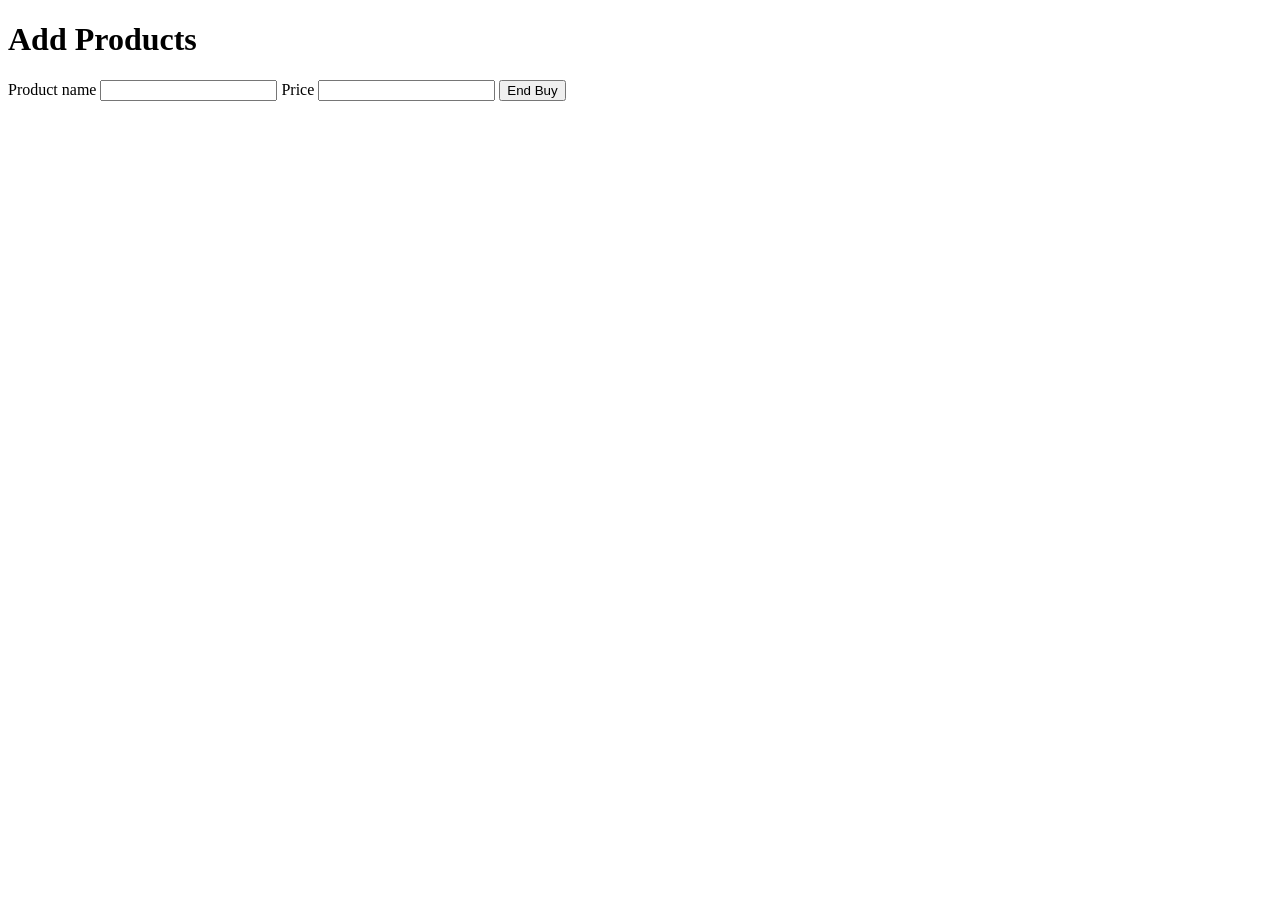
==== index.html @ e39e9015 ":heavy_plus_sign: add initial make-orders schema" ====
<!DOCTYPE html>
<html lang="en">

<head>
    <meta charset="UTF-8">
    <meta name="viewport" content="width=device-width, initial-scale=1.0">
    <script defer src="scripts/script.js"></script>
    <link rel="stylesheet" href="styles/styles.css">
    <title>HuBurguer Home</title>
</head>

<body>
    <ul id="prod-list">
        <!-- LISTA DE PRODUTOS COM NOME, DESCRICAO, VALOR, QUANTIDADE, BOTAO PARA ADICIONAR AO PEDIDO -->
    </ul>
    <form>
        <h1>Add Products</h1>
        <span>Product name</span>
        <input type="text" id="name">

        <span>Price</span>
        <input type="number" id="price">

        <button type="submit" id="btn">End Buy</button>
    </form>
    <ul id="order-list">
        <!-- LISTA DE PRODUTOS PEDIDOS COM NOME, VALOR, QUANTIDADE, BOTAO PARA FINALIZAR PEDIDO -->

    </ul>
</body>

</html>
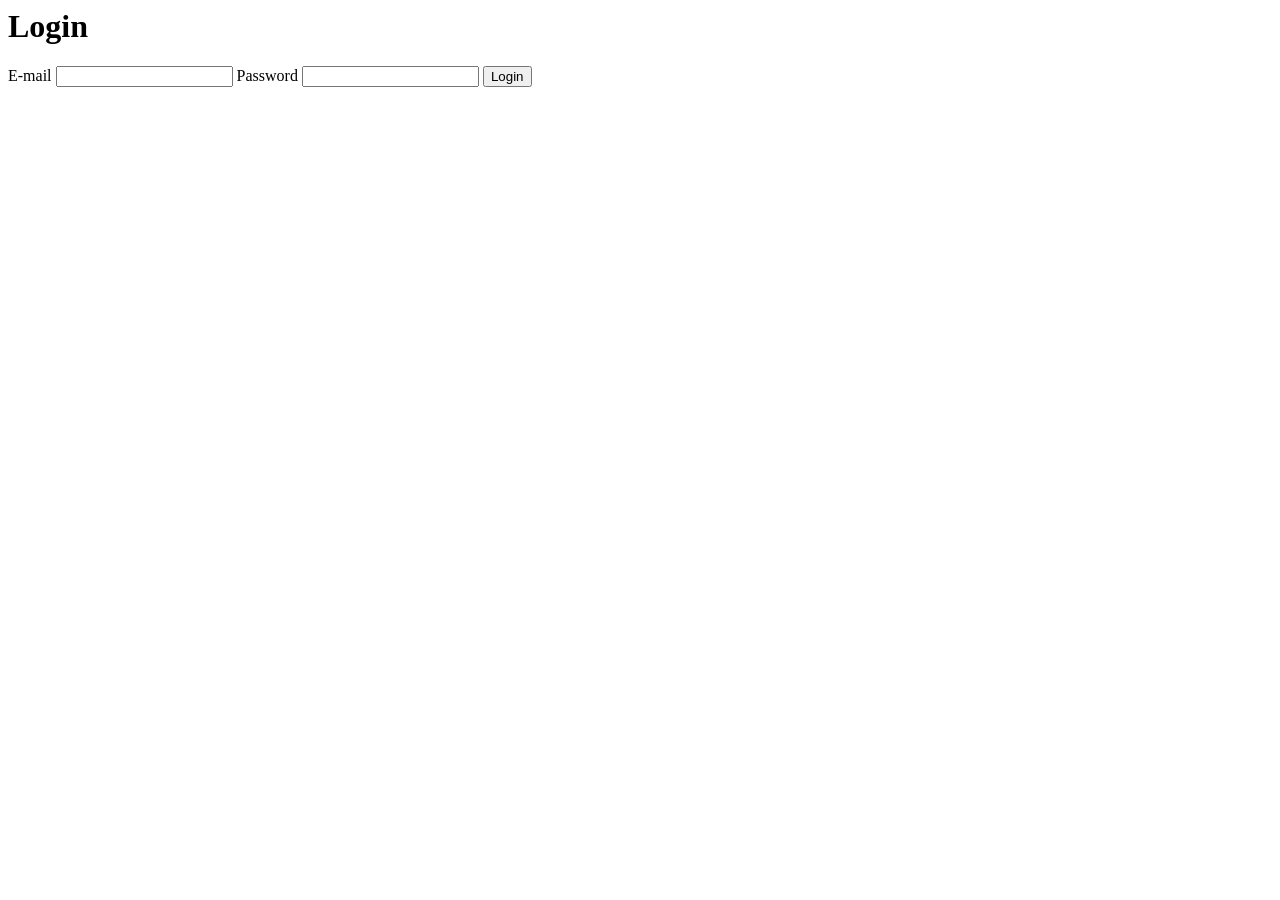
==== commit 2f7d1995: ":sparkles: feat: add feature login" ====
--- a/index.html
+++ b/index.html
@@ -1,32 +1,23 @@
-<!DOCTYPE html>
+<DOCTYPE html>
 <html lang="en">
 
 <head>
     <meta charset="UTF-8">
     <meta name="viewport" content="width=device-width, initial-scale=1.0">
     <script defer src="scripts/script.js"></script>
-    <link rel="stylesheet" href="styles/styles.css">
     <title>HuBurguer Home</title>
 </head>
 
 <body>
-    <ul id="prod-list">
-        <!-- LISTA DE PRODUTOS COM NOME, DESCRICAO, VALOR, QUANTIDADE, BOTAO PARA ADICIONAR AO PEDIDO -->
-    </ul>
     <form>
-        <h1>Add Products</h1>
-        <span>Product name</span>
-        <input type="text" id="name">
+        <h1>Login</h1>
+        <span>E-mail</span>
+        <input type="text" id="mail">
 
-        <span>Price</span>
-        <input type="number" id="price">
-
-        <button type="submit" id="btn">End Buy</button>
+        <span>Password</span>
+        <input type="password" id="pass">
+        <button type="submit" id="btn">Login</button>
     </form>
-    <ul id="order-list">
-        <!-- LISTA DE PRODUTOS PEDIDOS COM NOME, VALOR, QUANTIDADE, BOTAO PARA FINALIZAR PEDIDO -->
-
-    </ul>
 </body>
 
 </html>
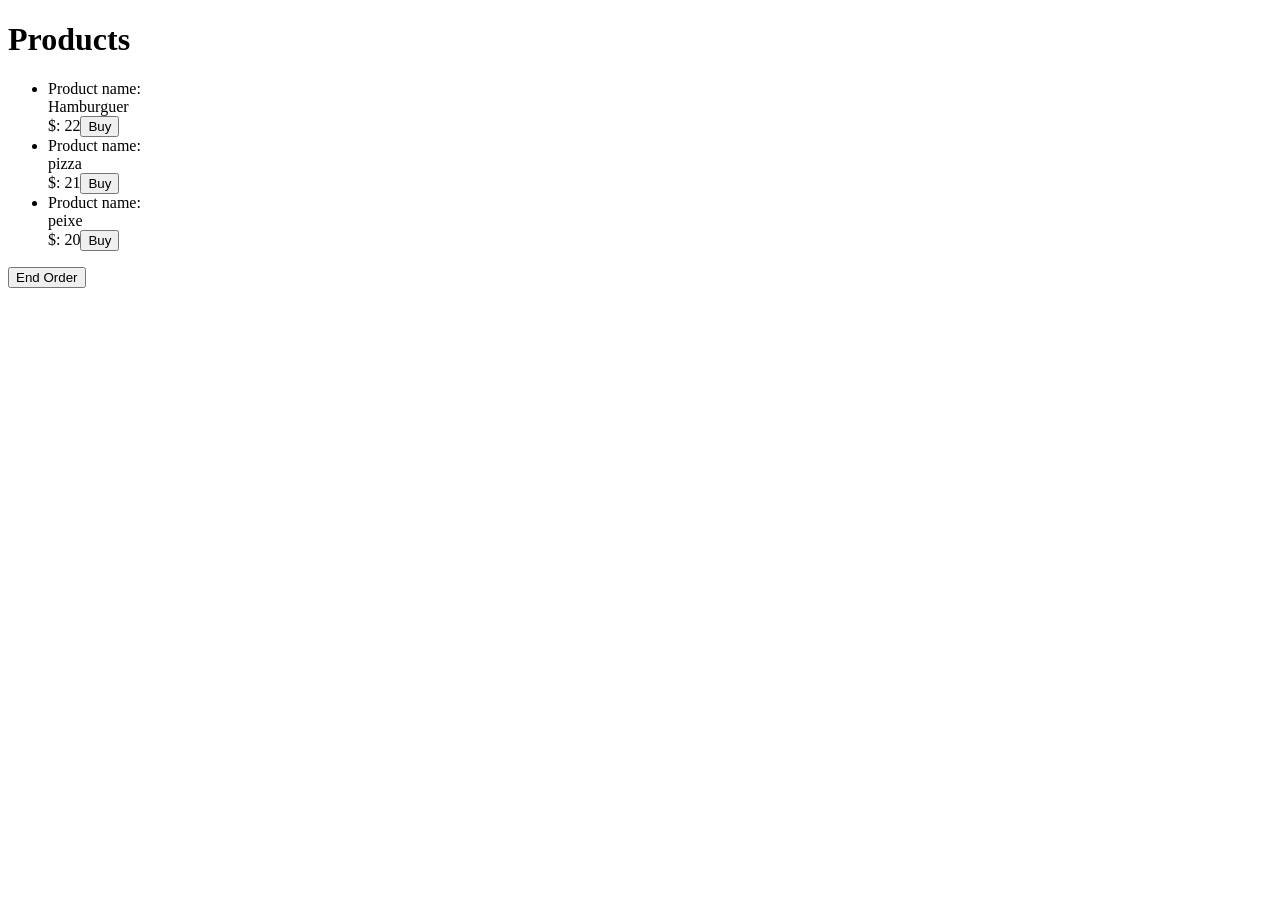
==== commit 9267ba38: ":sparkles: feat: add feature make order 50%" ====
--- a/index.html
+++ b/index.html
@@ -1,23 +1,31 @@
-<DOCTYPE html>
+<!DOCTYPE html>
 <html lang="en">
 
 <head>
     <meta charset="UTF-8">
     <meta name="viewport" content="width=device-width, initial-scale=1.0">
+    <link rel="stylesheet" href="styles/style.css">
     <script defer src="scripts/script.js"></script>
     <title>HuBurguer Home</title>
 </head>
 
 <body>
-    <form>
-        <h1>Login</h1>
-        <span>E-mail</span>
-        <input type="text" id="mail">
+    <h1>Products</h1>
+    <ul id="prod-list">
+        <!-- LISTA DE PRODUTOS COM NOME, DESCRICAO, VALOR, QUANTIDADE, BOTAO PARA ADICIONAR AO PEDIDO -->
+    </ul>
+    <!-- <form>
+        <span>Product name</span>
+        <input type="text" id="name">
 
-        <span>Password</span>
-        <input type="password" id="pass">
-        <button type="submit" id="btn">Login</button>
-    </form>
+        <span>Price</span>
+        <input type="number" id="price">
+    </form> -->
+    <button type="submit" id="btn">End Order</button>
+    <ul id="order-list">
+        <!-- LISTA DE PRODUTOS PEDIDOS COM NOME, VALOR, QUANTIDADE, BOTAO PARA FINALIZAR PEDIDO -->
+
+    </ul>
 </body>
 
 </html>
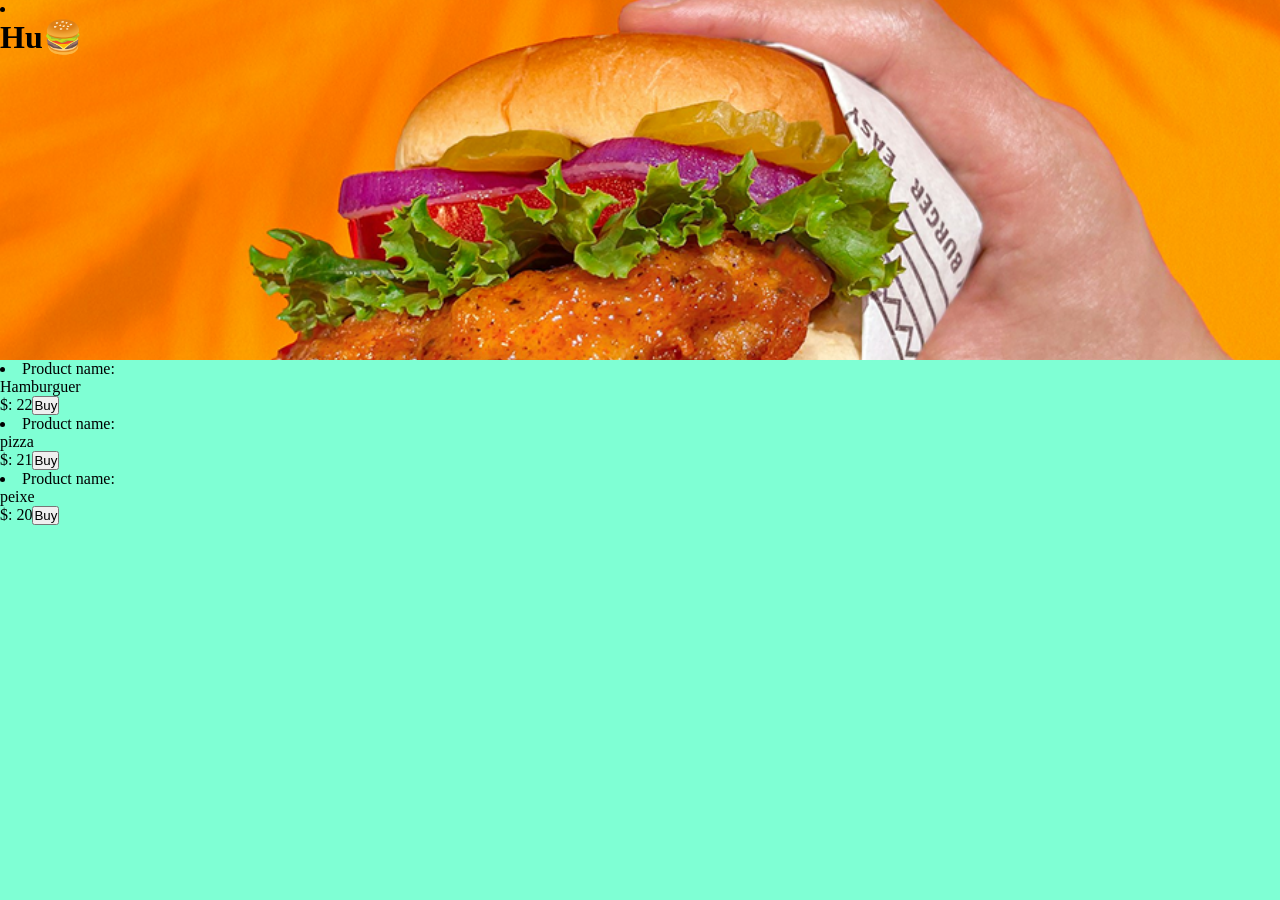
==== commit a7063c0e: ":sparkles: feat: add branch feature/home & schema html" ====
--- a/index.html
+++ b/index.html
@@ -10,22 +10,27 @@
 </head>
 
 <body>
-    <h1>Products</h1>
-    <ul id="prod-list">
-        <!-- LISTA DE PRODUTOS COM NOME, DESCRICAO, VALOR, QUANTIDADE, BOTAO PARA ADICIONAR AO PEDIDO -->
-    </ul>
-    <!-- <form>
-        <span>Product name</span>
-        <input type="text" id="name">
+    <header id="header">
+        <div class="burguer-menu">
+            <nav id="burguer-list">
+                <li id="list-catalog-menu">
 
-        <span>Price</span>
-        <input type="number" id="price">
-    </form> -->
-    <button type="submit" id="btn">End Order</button>
-    <ul id="order-list">
-        <!-- LISTA DE PRODUTOS PEDIDOS COM NOME, VALOR, QUANTIDADE, BOTAO PARA FINALIZAR PEDIDO -->
+                </li>
+            </nav>
+        </div>
+        <h1>Hu🍔</h1>
+        <!-- <img src="assets/img/unsplash_sKPUaEl5wsY.png" alt="Hamburguer image banner"> -->
+    </header>
+    <main id="main-conteiner">
+        <nav id="visual-menu">
+            <ul id="list-options-menu">
 
-    </ul>
+            </ul>
+        </nav>
+        <section id="banner-routate"></section>
+        <section id="prod-list"></section>
+    </main>
+    <footer id="footer"></footer>
 </body>
 
 </html>
--- a/styles/style.css
+++ b/styles/style.css
@@ -0,0 +1,35 @@
+* {
+    padding: 0;
+    margin: 0;
+}
+
+body {
+    display: flex;
+    flex-direction: column;
+
+    width: 100%;
+}
+
+#header {
+    display: flex;
+    flex-direction: column;
+    
+    background-image: url(/assets/img/unsplash_sKPUaEl5wsY.png);
+    background-repeat: no-repeat;
+    background-position: calc(10%);
+    background-size: cover;
+
+    width: 100%;
+    height: clamp(30vh, 400px, 40vh);
+    background-color: aqua;
+}
+
+#main-conteiner {
+    display: flex;
+    flex-direction: column;
+
+    width: 100%;
+    height: 60vh;
+    background-color: aquamarine;
+
+}
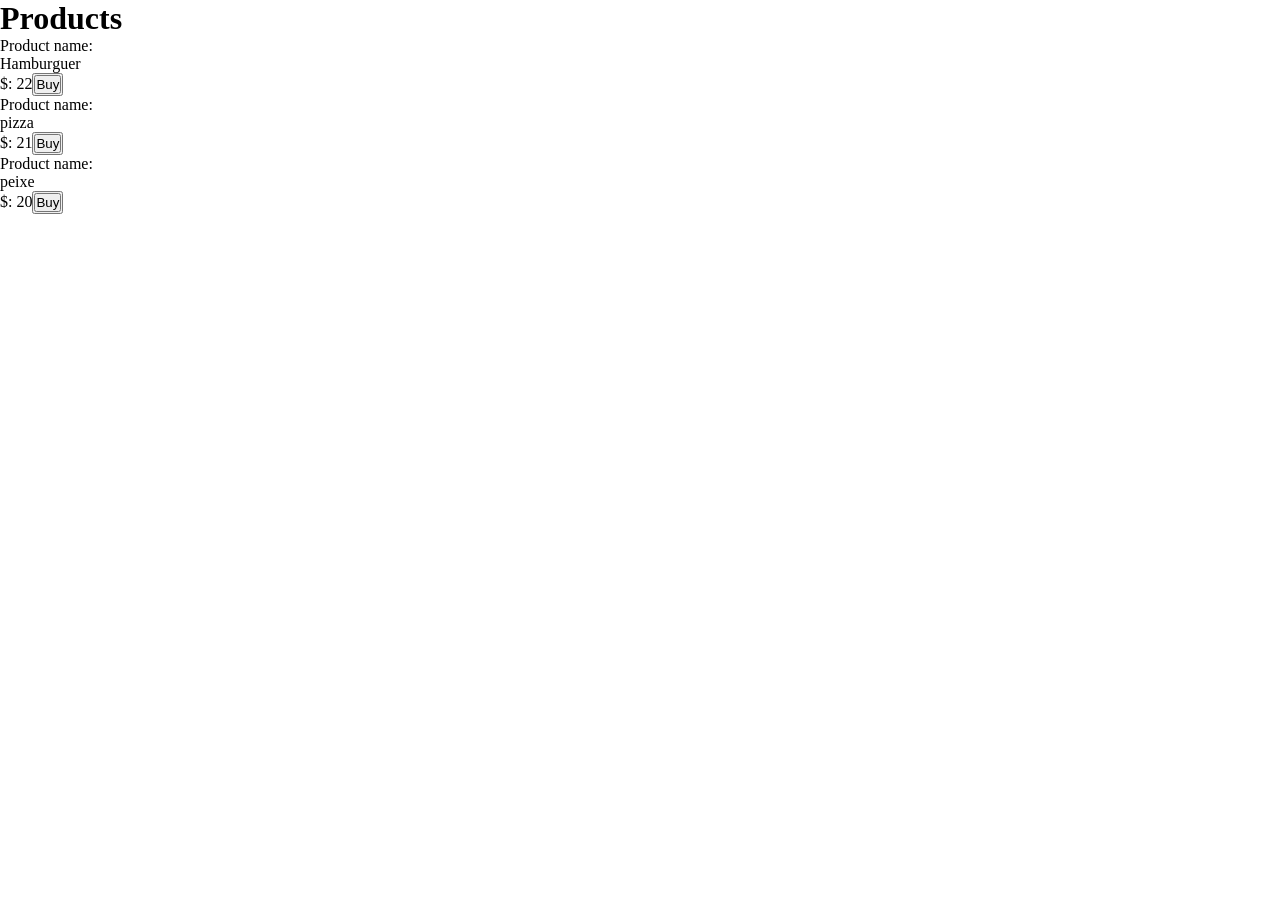
==== commit b8e5d0b5: ":wrench: updating logic schema" ====
--- a/index.html
+++ b/index.html
@@ -10,27 +10,14 @@
 </head>
 
 <body>
-    <header id="header">
-        <div class="burguer-menu">
-            <nav id="burguer-list">
-                <li id="list-catalog-menu">
+    <h1>Products</h1>
+    <ul id="prod-list">
+        <!-- LISTA DE PRODUTOS COM NOME, DESCRICAO, VALOR, QUANTIDADE, BOTAO PARA ADICIONAR AO PEDIDO -->
+    </ul>
+    <ul id="order-list">
+        <!-- LISTA DE PRODUTOS PEDIDOS COM NOME, VALOR, QUANTIDADE, BOTAO PARA FINALIZAR PEDIDO -->
 
-                </li>
-            </nav>
-        </div>
-        <h1>Hu🍔</h1>
-        <!-- <img src="assets/img/unsplash_sKPUaEl5wsY.png" alt="Hamburguer image banner"> -->
-    </header>
-    <main id="main-conteiner">
-        <nav id="visual-menu">
-            <ul id="list-options-menu">
-
-            </ul>
-        </nav>
-        <section id="banner-routate"></section>
-        <section id="prod-list"></section>
-    </main>
-    <footer id="footer"></footer>
+    </ul>
 </body>
 
 </html>
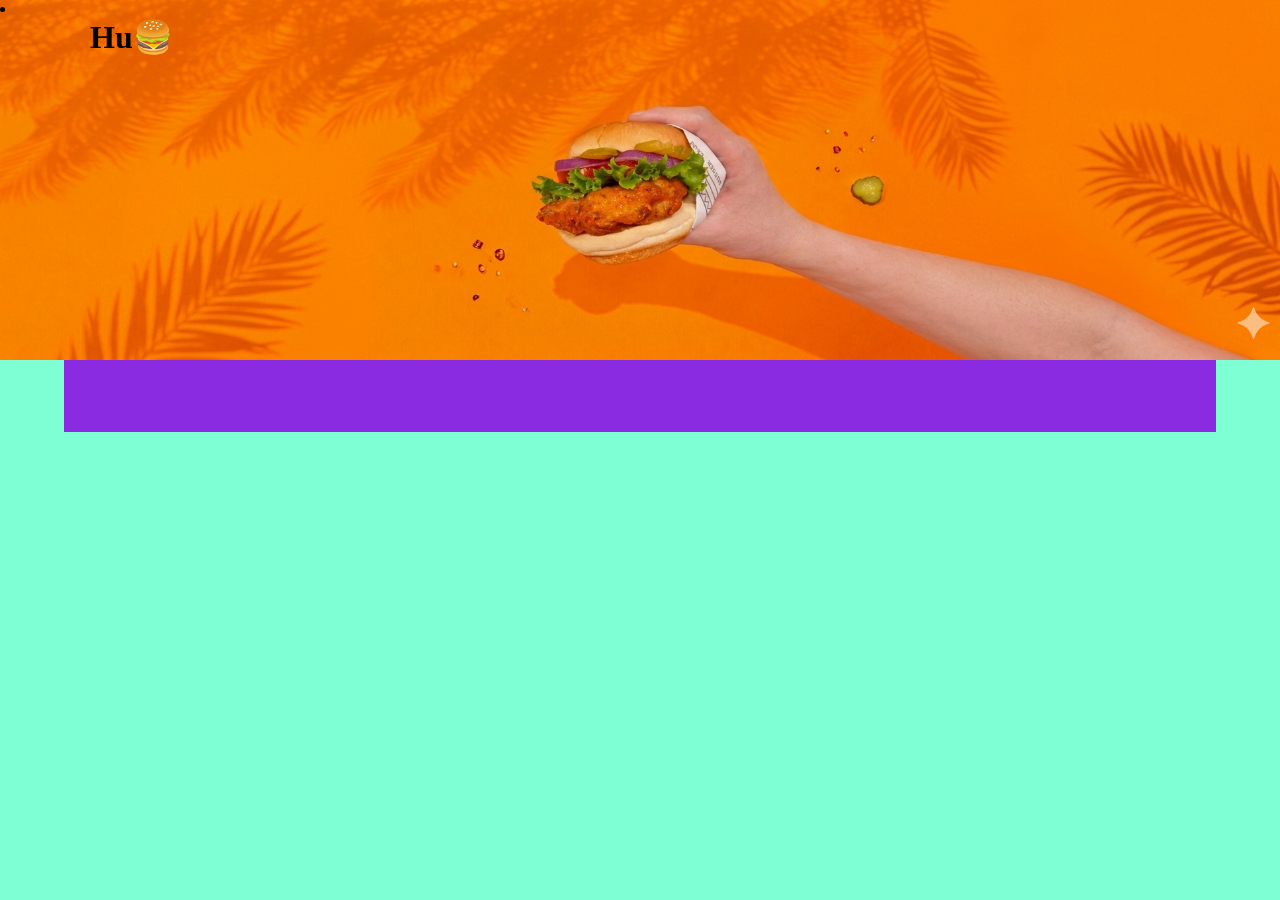
==== commit 5f9587f8: ":lipstick: style: updating css and html of feture/home" ====
--- a/index.html
+++ b/index.html
@@ -10,14 +10,26 @@
 </head>
 
 <body>
-    <h1>Products</h1>
-    <ul id="prod-list">
-        <!-- LISTA DE PRODUTOS COM NOME, DESCRICAO, VALOR, QUANTIDADE, BOTAO PARA ADICIONAR AO PEDIDO -->
-    </ul>
-    <ul id="order-list">
-        <!-- LISTA DE PRODUTOS PEDIDOS COM NOME, VALOR, QUANTIDADE, BOTAO PARA FINALIZAR PEDIDO -->
+    <header id="header">
+        <div class="burguer-menu">
+            <nav id="burguer-list">
+                <li id="list-catalog-menu">
 
-    </ul>
+                </li>
+            </nav>
+        </div>
+        <h1 id="title">Hu🍔</h1>
+    </header>
+    <main id="main-conteiner">
+        <nav id="visual-menu">
+            <ul id="list-options-menu">
+
+            </ul>
+        </nav>
+        <section id="banner-routate"></section>
+        <section id="prod-list"></section>
+    </main>
+    <footer id="footer"></footer>
 </body>
 
 </html>
--- a/styles/style.css
+++ b/styles/style.css
@@ -13,8 +13,8 @@
 #header {
     display: flex;
     flex-direction: column;
-    
-    background-image: url(/assets/img/unsplash_sKPUaEl5wsY.png);
+
+    background-image: url(/assets/img/Gemini_Generated_Image_qxn2fwqxn2fwqxn2.png);
     background-repeat: no-repeat;
     background-position: calc(10%);
     background-size: cover;
@@ -24,12 +24,23 @@
     background-color: aqua;
 }
 
+#title {
+    margin-left: 10vh;
+}
+
 #main-conteiner {
     display: flex;
     flex-direction: column;
+    align-items: center;
 
     width: 100%;
     height: 60vh;
     background-color: aquamarine;
 
+}
+
+#visual-menu{
+    width: 90%;
+    height: 8vh;
+    background-color: blueviolet;
 }
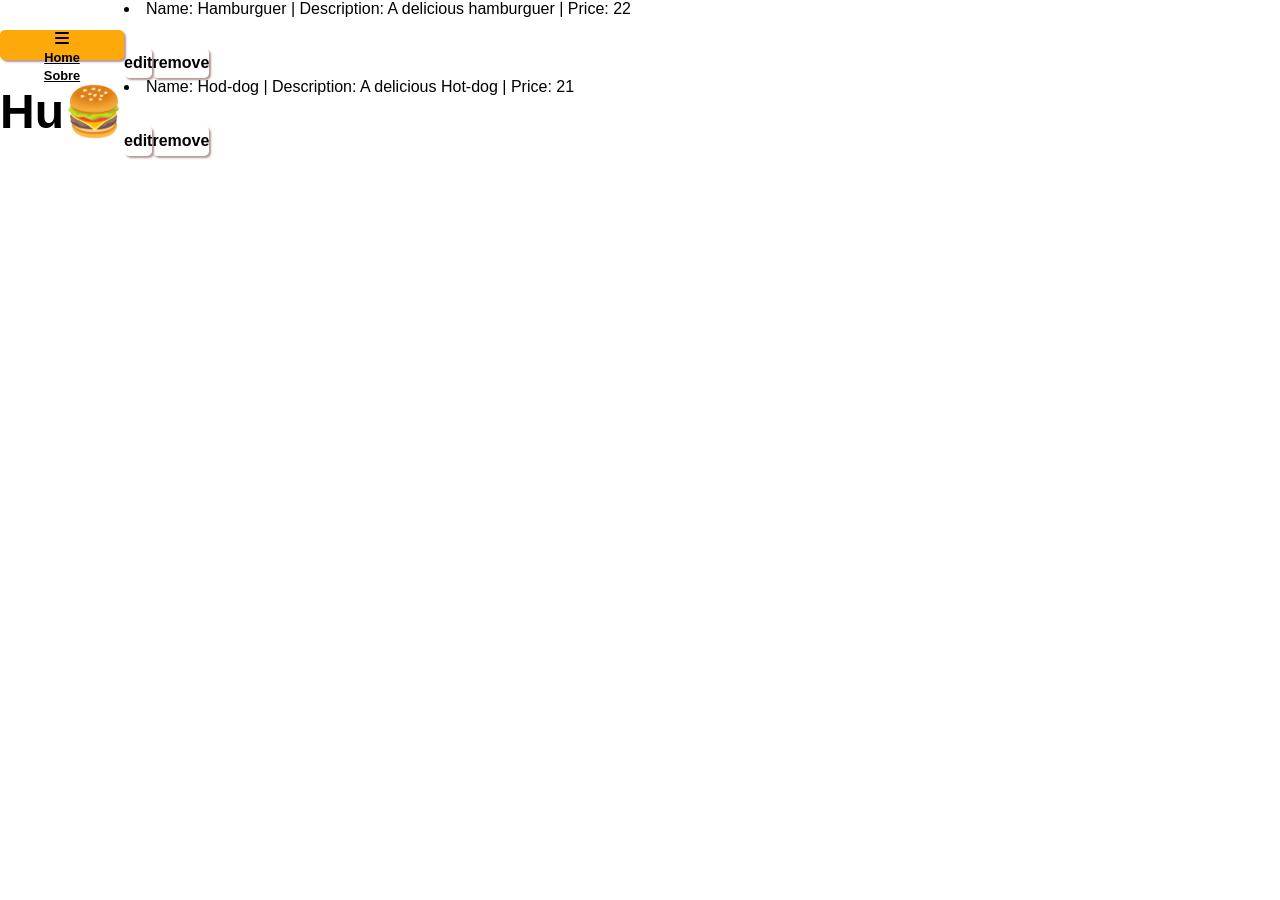
==== commit 335d893e: ":lipstick: style: developing home page" ====
--- a/index.html
+++ b/index.html
@@ -4,20 +4,23 @@
 <head>
     <meta charset="UTF-8">
     <meta name="viewport" content="width=device-width, initial-scale=1.0">
-    <link rel="stylesheet" href="styles/style.css">
-    <script defer src="scripts/script.js"></script>
+    <link rel="stylesheet" href="/styles/style.css">
+    <script defer src="/scripts/script.js"></script>
+    <link rel="stylesheet" href="https://cdnjs.cloudflare.com/ajax/libs/font-awesome/6.7.2/css/all.min.css">
     <title>HuBurguer Home</title>
 </head>
 
 <body>
     <header id="header">
-        <div class="burguer-menu">
-            <nav id="burguer-list">
-                <li id="list-catalog-menu">
-
-                </li>
-            </nav>
-        </div>
+        <button class="hamburger" id="hamburger">
+            <i class="fa-solid fa-bars"></i>
+  
+        <nav class="nav-menu" id="nav-menu">
+            <ul>
+                <li><a href="#">Home</a></li>
+                <li><a href="#">Sobre</a></li>
+            </ul>
+        </nav>
         <h1 id="title">Hu🍔</h1>
     </header>
     <main id="main-conteiner">
--- a/styles/style.css
+++ b/styles/style.css
@@ -1,46 +1,111 @@
 * {
+    margin: 0;
     padding: 0;
-    margin: 0;
 }
 
 body {
     display: flex;
-    flex-direction: column;
 
     width: 100%;
+    height: 100vh;
+
+    font-family: Arial, Helvetica, sans-serif;
 }
 
-#header {
+#side-space {
+    display: flex;
+    width: 55%;
+    height: 100%;
+
+    background-color: rgb(255, 255, 255);
+    align-items: center;
+    justify-content: center;
+}
+
+#form-conteiner {
+    display: flex;
+    flex-direction: column;
+    align-items: center;
+    justify-content: center;
+
+    width: 45%;
+    height: 100%;
+
+    background-color: rgba(241, 241, 241, 0.266);
+}
+
+#login-form {
     display: flex;
     flex-direction: column;
 
-    background-image: url(/assets/img/Gemini_Generated_Image_qxn2fwqxn2fwqxn2.png);
-    background-repeat: no-repeat;
-    background-position: calc(10%);
-    background-size: cover;
-
-    width: 100%;
-    height: clamp(30vh, 400px, 40vh);
-    background-color: aqua;
+    width: 40%;
+    height: 50%;
 }
 
-#title {
-    margin-left: 10vh;
+h1 {
+    font-size: clamp(2rem, 3rem, 4rem);
+    font-weight: 700;
+    margin-bottom: 40px;
 }
 
-#main-conteiner {
+.box {
     display: flex;
     flex-direction: column;
-    align-items: center;
 
-    width: 100%;
-    height: 60vh;
-    background-color: aquamarine;
+    height: 20%;
+}
+
+span {
+    font-size: 1.2rem;
+    font-weight: 600;
+    margin-bottom: 5px;
+    margin-top: 10px;
 
 }
 
-#visual-menu{
-    width: 90%;
-    height: 8vh;
-    background-color: blueviolet;
+input {
+    height: 20px;
+    padding: 5px;
+    border-radius: 5px;
+
+    border-color: transparent;
+    box-shadow: rgba(254, 169, 11, 0.404) 2px 2px 4px;
+}
+
+input:hover {
+    box-shadow: rgb(254, 169, 11) 2px 2px 8px;
+    transition: 1s ease;
+}
+
+button {
+    cursor: pointer;
+    margin-top: 30px;
+    height: 30px;
+    border-radius: 5px;
+
+    background-color: rgb(254, 169, 11);
+    border: none;
+
+    font-size: 1rem;
+    font-weight: 600;
+    box-shadow: rgba(100, 26, 26, 0.453) 2px 2px 2px;
+}
+
+button:hover {
+    transform: scale(102%);
+    box-shadow: rgba(100, 26, 26, 0.453) 2px 2px 8px;
+    transition: 0.5s ease;
+}
+
+a {
+    font-weight: 700;
+    font-size: 0.8rem;
+
+    color: rgb(0, 0, 0);
+
+    margin-top: 10px;
+}
+
+a:hover {
+    text-decoration: none;
 }
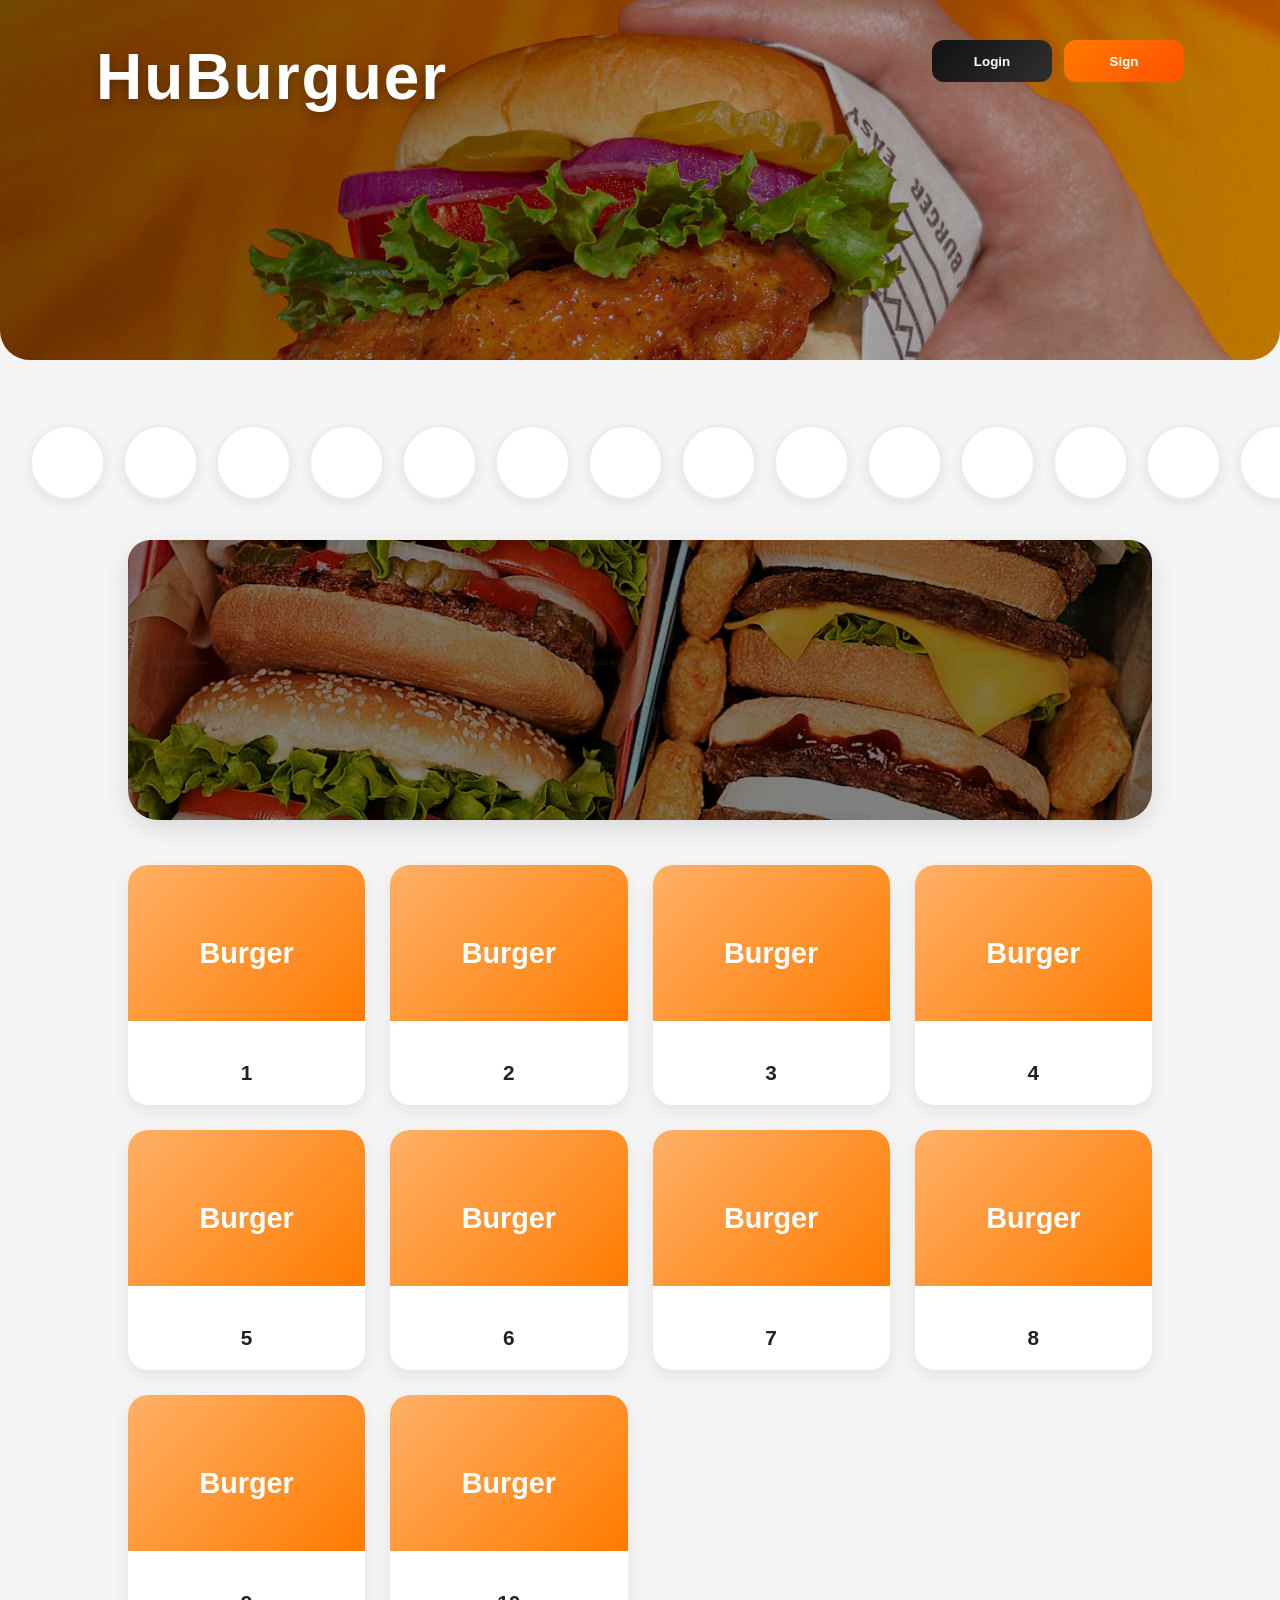
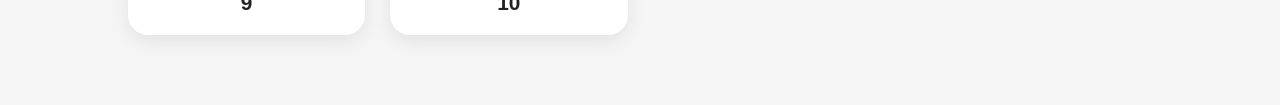
==== commit 0daa2304: ":lipstick: style: home page style" ====
--- a/index.html
+++ b/index.html
@@ -12,25 +12,53 @@
 
 <body>
     <header id="header">
-        <button class="hamburger" id="hamburger">
-            <i class="fa-solid fa-bars"></i>
-  
-        <nav class="nav-menu" id="nav-menu">
-            <ul>
-                <li><a href="#">Home</a></li>
-                <li><a href="#">Sobre</a></li>
-            </ul>
-        </nav>
-        <h1 id="title">Hu🍔</h1>
+        <div id="content-itens">
+            <h1 id="title">HuBurguer</h1>
+            <div class="buttons">
+                <button id="btn-login">Login</button>
+                <button id="btn-sign">Sign</button>
+            </div>
+        </div>
     </header>
     <main id="main-conteiner">
         <nav id="visual-menu">
             <ul id="list-options-menu">
-
+                <li class="category-option"></li>
+                <li class="category-option"></li>
+                <li class="category-option"></li>
+                <li class="category-option"></li>
+                <li class="category-option"></li>
+                <li class="category-option"></li>
+                <li class="category-option"></li>
+                <li class="category-option"></li>
+                <li class="category-option"></li>
+                <li class="category-option"></li>
+                <li class="category-option"></li>
+                <li class="category-option"></li>
+                <li class="category-option"></li>
+                <li class="category-option"></li>
+                <li class="category-option"></li>
+                <li class="category-option"></li>
+                <li class="category-option"></li>
+                <li class="category-option"></li>
+                <li class="category-option"></li>
             </ul>
         </nav>
+
         <section id="banner-routate"></section>
-        <section id="prod-list"></section>
+
+        <section id="prod-list">
+            <li class="product">1</li>
+            <li class="product">2</li>
+            <li class="product">3</li>
+            <li class="product">4</li>
+            <li class="product">5</li>
+            <li class="product">6</li>
+            <li class="product">7</li>
+            <li class="product">8</li>
+            <li class="product">9</li>
+            <li class="product">10</li>
+        </section>
     </main>
     <footer id="footer"></footer>
 </body>
--- a/styles/style.css
+++ b/styles/style.css
@@ -1,111 +1,236 @@
 * {
     margin: 0;
     padding: 0;
+    box-sizing: border-box;
 }
 
 body {
-    display: flex;
-
-    width: 100%;
-    height: 100vh;
-
+    width: 100%;
+    min-height: 100vh;
     font-family: Arial, Helvetica, sans-serif;
-}
-
-#side-space {
-    display: flex;
-    width: 55%;
-    height: 100%;
-
-    background-color: rgb(255, 255, 255);
+    background: #f5f5f5;
+    color: #222;
+}
+
+header {
+    width: 100%;
+    min-height: 360px;
+    display: flex;
+    justify-content: center;
+    position: fixed;
+    top: 0;
+    left: 0;
+    z-index: 1000;
+
+    background-image: url("/assets/img/israel-pina-sKPUaEl5wsY-unsplash.jpg");
+    background-size: cover;
+    background-position: center;
+
+    border-bottom-left-radius: 30px;
+    border-bottom-right-radius: 30px;
+    overflow: hidden;
+
+    transition: all 0.4s ease;
+}
+
+header.scrolled {
+    min-height: 150px;
+    background: linear-gradient(120deg, #e7b2b2, #ffa755);
+    border-radius: 0;
+    box-shadow: 0 4px 15px rgba(0, 0, 0, 0.08);
+}
+
+header::before {
+    content: "";
+    position: absolute;
+    inset: 0;
+    background: linear-gradient(90deg,
+            rgba(0, 0, 0, 0.55),
+            rgba(0, 0, 0, 0.25));
+    transition: 0.4s;
+}
+
+header.scrolled::before {
+    opacity: 0;
+}
+
+#content-itens {
+    position: relative;
+    z-index: 2;
+    margin-top: 40px;
+    width: 85%;
+    display: flex;
+    justify-content: space-between;
     align-items: center;
-    justify-content: center;
-}
-
-#form-conteiner {
+    transition: 0.4s;
+}
+
+header.scrolled #content-itens {
+    margin-top: 20px;
+}
+
+main {
+    margin-top: 380px;
+}
+
+#content-itens {
+    position: relative;
+    z-index: 2;
+    margin-top: 40px;
+    width: 85%;
+    display: flex;
+    justify-content: space-between;
+    align-items: flex-start;
+}
+
+#title {
+    font-size: 4rem;
+    color: white;
+    font-weight: 700;
+    letter-spacing: 2px;
+    text-shadow: 0 4px 12px rgba(0, 0, 0, 0.3);
+}
+
+.buttons {
+    display: flex;
+    gap: 12px;
+}
+
+#btn-login,
+#btn-sign {
+    width: 120px;
+    height: 42px;
+    border: none;
+    border-radius: 12px;
+    font-weight: bold;
+    cursor: pointer;
+    transition: 0.3s ease;
+}
+
+#btn-login {
+    color: white;
+    background: linear-gradient(135deg, #111, #2f2f2f);
+}
+
+#btn-sign {
+    color: white;
+    background: linear-gradient(135deg, #ff7b00, #ff5100);
+}
+
+#btn-login:hover,
+#btn-sign:hover {
+    transform: translateY(-2px);
+}
+
+main {
     display: flex;
     flex-direction: column;
     align-items: center;
+    padding: 30px 0 70px;
+}
+
+#visual-menu {
+    width: 100%;
+    overflow-x: auto;
+    padding: 15px 0;
+}
+
+#list-options-menu {
+    display: flex;
+    gap: 18px;
+    width: max-content;
+    min-width: 80%;
+    margin: 0 auto;
+    padding: 0 30px;
+    list-style: none;
+}
+
+::-webkit-scrollbar {
+    display: none;
+}
+
+.category-option {
+    min-width: 75px;
+    height: 75px;
+    border-radius: 50%;
+    background: white;
+    border: 2px solid #ececec;
+    box-shadow: 0 4px 12px rgba(0, 0, 0, 0.08);
+    transition: 0.3s ease;
+}
+
+.category-option:hover {
+    transform: scale(1.08);
+    border-color: #ff7b00;
+    cursor: pointer;
+}
+
+#banner-routate {
+    width: 80%;
+    height: 280px;
+    margin-top: 25px;
+    border-radius: 22px;
+    background: linear-gradient(135deg, #ff944d, #ff6b00);
+    background-image: url("/assets/img/premium_photo-1683619761464-6b7c9a2716a8.avif");
+    background-size: cover;
+    background-position: center;
+
+    filter: brightness(50%);
+
+    border-bottom-left-radius: 30px;
+    border-bottom-right-radius: 30px;
+    overflow: hidden;
+
+    transition: all 0.4s ease;
+
+    box-shadow: 0 8px 25px rgba(0, 0, 0, 0.12);
+    transition: 0.4s ease;
+}
+
+#prod-list {
+    width: 80%;
+    margin-top: 45px;
+    list-style: none;
+    display: grid;
+    grid-template-columns: repeat(auto-fit, minmax(230px, 1fr));
+    gap: 25px;
+}
+
+.product {
+    min-height: 240px;
+    border-radius: 20px;
+    background: white;
+    box-shadow: 0 6px 18px rgba(0, 0, 0, 0.08);
+    display: flex;
+    align-items: flex-end;
     justify-content: center;
-
-    width: 45%;
-    height: 100%;
-
-    background-color: rgba(241, 241, 241, 0.266);
-}
-
-#login-form {
-    display: flex;
-    flex-direction: column;
-
-    width: 40%;
-    height: 50%;
-}
-
-h1 {
-    font-size: clamp(2rem, 3rem, 4rem);
-    font-weight: 700;
-    margin-bottom: 40px;
-}
-
-.box {
-    display: flex;
-    flex-direction: column;
-
-    height: 20%;
-}
-
-span {
-    font-size: 1.2rem;
-    font-weight: 600;
-    margin-bottom: 5px;
-    margin-top: 10px;
-
-}
-
-input {
-    height: 20px;
-    padding: 5px;
-    border-radius: 5px;
-
-    border-color: transparent;
-    box-shadow: rgba(254, 169, 11, 0.404) 2px 2px 4px;
-}
-
-input:hover {
-    box-shadow: rgb(254, 169, 11) 2px 2px 8px;
-    transition: 1s ease;
-}
-
-button {
+    padding: 20px;
+    font-size: 1.3rem;
+    font-weight: bold;
+    position: relative;
+    overflow: hidden;
+    transition: 0.3s ease;
+}
+
+.product::before {
+    content: "";
+    position: absolute;
+    top: 0;
+    width: 100%;
+    height: 65%;
+    background: linear-gradient(135deg, #ffb067, #ff7b00);
+}
+
+.product::after {
+    content: "Burger";
+    position: absolute;
+    top: 30%;
+    font-size: 1.8rem;
+    color: white;
+    font-weight: bold;
+}
+
+.product:hover {
+    transform: translateY(-6px);
     cursor: pointer;
-    margin-top: 30px;
-    height: 30px;
-    border-radius: 5px;
-
-    background-color: rgb(254, 169, 11);
-    border: none;
-
-    font-size: 1rem;
-    font-weight: 600;
-    box-shadow: rgba(100, 26, 26, 0.453) 2px 2px 2px;
-}
-
-button:hover {
-    transform: scale(102%);
-    box-shadow: rgba(100, 26, 26, 0.453) 2px 2px 8px;
-    transition: 0.5s ease;
-}
-
-a {
-    font-weight: 700;
-    font-size: 0.8rem;
-
-    color: rgb(0, 0, 0);
-
-    margin-top: 10px;
-}
-
-a:hover {
-    text-decoration: none;
 }
